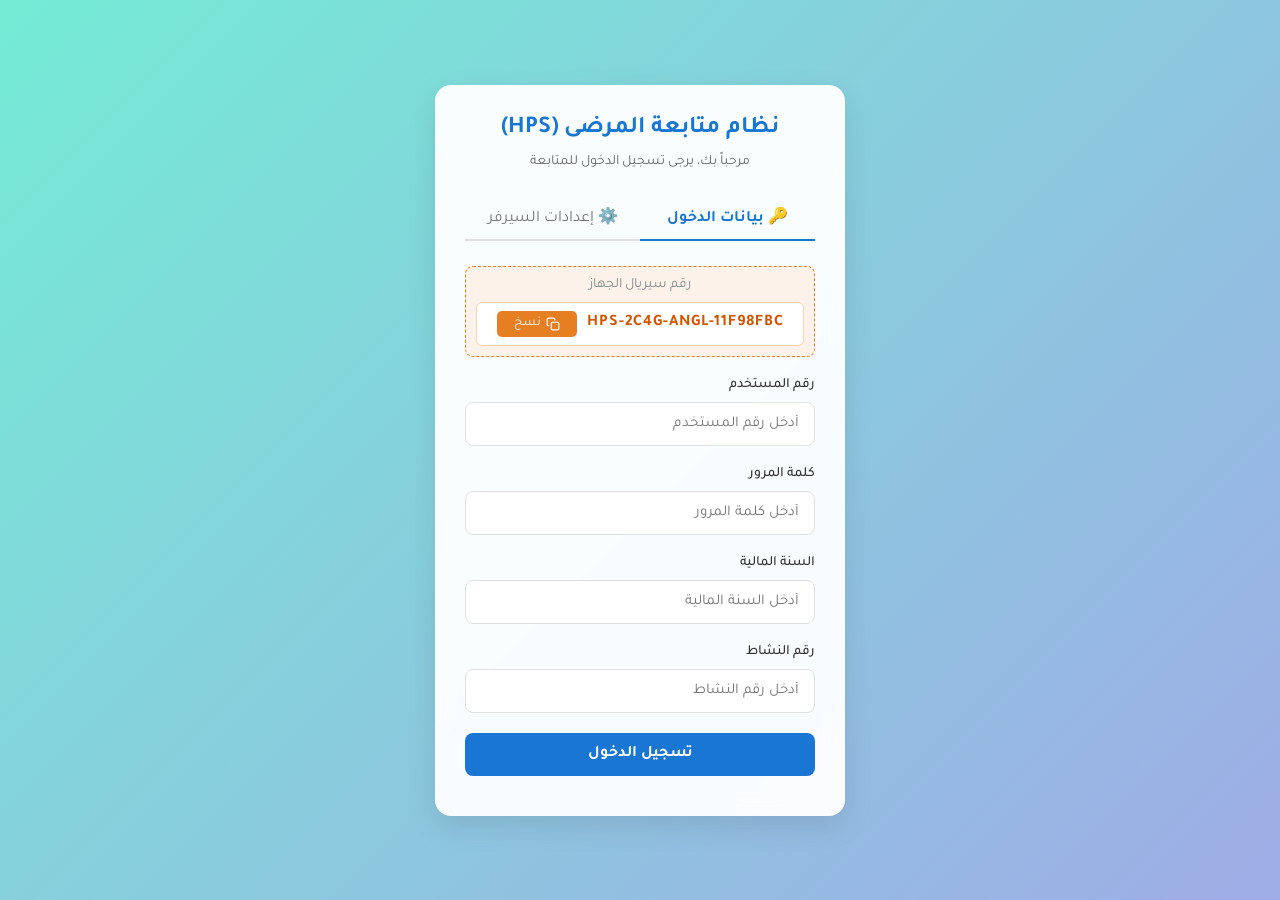
==== index.html @ 6bd35348 "add doctor orders and i/o" ====
<!DOCTYPE html>
<html lang="ar" dir="rtl">

<head>
    <meta charset="UTF-8">
    <meta name="viewport" content="width=device-width, initial-scale=1.0">
    <title>نظام متابعة المرضى - HPS | الرئيسية</title>
    <link rel="stylesheet" href="assets/css/style.css">
    <link rel="stylesheet" href="assets/css/dashboard.css">
    <link href="https://fonts.googleapis.com/css2?family=Tajawal:wght@400;500;700&display=swap" rel="stylesheet">
    <link rel="manifest" href="manifest.json">
</head>

<body>
    <div class="app-layout">
        <nav class="top-nav">
            <div class="brand">
                <h1>🏥 نظام متابعة المرضى (HPS)</h1>
            </div>
            <div class="nav-actions">
                <div class="user-info">
                    التاريخ: <span id="cur-dt"></span>
                </div>
                <button onclick="logout()" class="btn-logout">تسجيل خروج 🚪</button>
            </div>
        </nav>

        <main class="main-content">
            <h2 class="welcome-text">مرحباً بك في لوحة التحكم الرئيسية</h2>
            <p style="color:var(--text-muted); margin-bottom: 20px;">اختر أحد الخدمات التالية للبدء بالعمل:</p>

            <!-- Sync Card Container -->
            <div id="sync-dashboard-card"
                style="display: none; background: #fff3e0; border: 1px solid #ffb74d; border-radius: 12px; padding: 15px 20px; margin-bottom: 30px; cursor: pointer; box-shadow: 0 4px 6px rgba(0,0,0,0.05); display: flex; align-items: center; justify-content: space-between;"
                onclick="window.location.href='sync.html'">
                <div style="display: flex; align-items: center; gap: 15px;">
                    <span style="font-size: 24px;">🔄</span>
                    <span style="font-size: 16px; font-weight: bold; color: #e67e22;" id="sync-dashboard-text">لديك
                        سجلات تحتاج إلى مزامنة</span>
                </div>
                <span style="font-size: 20px; color: #e67e22;">⬅️</span>
            </div>

            <div class="dashboard-grid">

                <a href="vitals.html" class="dash-card">
                    <div class="dash-icon">🩺</div>
                    <h3>العلامات الحيوية</h3>
                    <p>تسجيل علامات المريض الحيوية كل ساعة ومتابعة التطورات</p>
                </a>

                <a href="intake_output.html" class="dash-card">
                    <div class="dash-icon">💧</div>
                    <h3>السوائل (Intake & Output)</h3>
                    <p>متابعة السوائل المغذية (داخل) والمفرزات (خارج) للمريض</p>
                </a>

                <a href="doctor-orders.html" class="dash-card"
                    style="border: 2px solid #55efc4; background-color: #e5fdf5;">
                    <div class="dash-icon">📋</div>
                    <h3>أوامر الأطباء</h3>
                    <p>إدارة وتسجيل الأدوية والفحوصات والأشعة الخاصة بالمريض</p>
                </a>

                <a href="settings.html" class="dash-card">
                    <div class="dash-icon">⚙️</div>
                    <h3>الإعدادات والنسخ</h3>
                    <p>إدارة البيانات المحلية والنسخ الاحتياطي</p>
                </a>

                <a href="javascript:void(0)" class="dash-card disabled"
                    onclick="alert('سيتم إضافتها قريباً في التحديث القادم')">
                    <div class="dash-icon">📋</div>
                    <h3>ملاحظات التمريض</h3>
                    <p>كتابة ومراجعة النوتات وملاحظات التمريض للمريض</p>
                </a>

                <a href="javascript:void(0)" class="dash-card disabled"
                    onclick="alert('سيتم إضافتها قريباً في التحديث القادم')">
                    <div class="dash-icon">📊</div>
                    <h3>التقارير والإحصائيات</h3>
                    <p>ملخصات وتقارير العناية بالمريض وتقارير الخروج</p>
                </a>

            </div>
        </main>
    </div>

    <script src="assets/js/config.js"></script>
    <script src="assets/js/db.js"></script>
    <script src="assets/js/sync.js"></script>
    <script>
        document.addEventListener('DOMContentLoaded', () => {
            if (!getToken()) {
                window.location.href = 'login.html';
                return;
            }
            document.getElementById('cur-dt').innerText = new Date().toLocaleDateString('ar-YE');
        });
        if ('serviceWorker' in navigator) {
            navigator.serviceWorker.register('sw.js');
        }
    </script>
</body>

</html>
---- assets/css/style.css ----
/* assets/css/style.css */
:root {
    --primary: #1565c0;
    --primary-light: #42a5f5;
    --accent: #26a69a;
    --success: #2e7d32;
    --danger: #c62828;
    --bg-color: #f4f6f8;
    --card-bg: #fff;
    --text-main: #2c3e50;
    --text-muted: #7f8c8d;
    --border-color: #e0e0e0;
}

* {
    box-sizing: border-box;
}

body {
    font-family: 'Tajawal', sans-serif;
    background: var(--bg-color);
    color: var(--text-main);
    margin: 0;
    padding: 0;
    direction: rtl;
}

/* Layout */
.app-layout {
    display: flex;
    flex-direction: column;
    min-height: 100vh;
}

.top-nav {
    background: var(--primary);
    color: white;
    padding: 15px 30px;
    display: flex;
    justify-content: space-between;
    align-items: center;
    box-shadow: 0 4px 6px rgba(0, 0, 0, 0.1);
}

.top-nav h1 {
    margin: 0;
    font-size: 22px;
    font-weight: 700;
}

.nav-actions {
    display: flex;
    align-items: center;
    gap: 20px;
}

.user-info {
    font-weight: 500;
    font-size: 15px;
}

.main-content {
    padding: 20px 30px;
    max-width: 1200px;
    margin: 0 auto;
    width: 100%;
}

/* Cards */
.card {
    background: var(--card-bg);
    border-radius: 12px;
    box-shadow: 0 4px 15px rgba(0, 0, 0, 0.05);
    padding: 20px;
    margin-bottom: 20px;
    border: 1px solid rgba(0, 0, 0, 0.05);
}

.section-title {
    margin-top: 0;
    margin-bottom: 20px;
    color: var(--primary);
    border-bottom: 2px solid var(--border-color);
    padding-bottom: 10px;
}

.action-bar {
    display: flex;
    flex-wrap: wrap;
    gap: 10px;
    background: var(--card-bg);
    padding: 15px;
    border-radius: 10px;
    box-shadow: 0 4px 6px rgba(0,0,0,0.05);
    margin-bottom: 20px;
    align-items: center;
}

/* Grids */
.grid-2 {
    display: grid;
    grid-template-columns: 1fr 1fr;
    gap: 20px;
}

.patient-grid {
    display: grid;
    grid-template-columns: repeat(auto-fill, minmax(180px, 1fr));
    gap: 15px;
}

.align-bottom {
    align-items: end;
}

/* Forms */
.form-group {
    margin-bottom: 5px;
}

.full-width {
    grid-column: 1 / -1;
}

.form-group label {
    display: block;
    margin-bottom: 8px;
    font-weight: 600;
    font-size: 14px;
    color: var(--text-main);
}

.form-group input,
.form-group select,
.form-group textarea {
    width: 100%;
    padding: 10px 12px;
    border: 1px solid var(--border-color);
    border-radius: 8px;
    font-family: inherit;
    font-size: 15px;
    transition: all 0.3s ease;
}

.form-group input:focus,
.form-group select:focus,
.form-group textarea:focus {
    outline: none;
    border-color: var(--primary-light);
    box-shadow: 0 0 0 3px rgba(66, 165, 245, 0.15);
}

.form-group input[readonly] {
    background-color: #f9f9f9;
    color: var(--text-muted);
}

.input-with-btn {
    display: flex;
    gap: 5px;
}

.input-with-btn input {
    flex: 1;
}

.info-item input {
    border: none;
    border-bottom: 1px dashed #ccc;
    border-radius: 0;
    background: transparent;
    padding: 5px;
    font-weight: bold;
}

/* Buttons */
.btn {
    padding: 10px 18px;
    border: none;
    border-radius: 8px;
    font-family: inherit;
    font-size: 15px;
    font-weight: bold;
    cursor: pointer;
    transition: all 0.2s ease;
}

.btn-block {
    width: 100%;
    display: block;
}

.btn-primary {
    background: var(--primary);
    color: white;
}

.btn-primary:hover {
    background: #115293;
}

.btn-success {
    background: var(--success);
    color: white;
}

.btn-success:hover {
    background: #1b5e20;
}

.btn-secondary {
    background: #95a5a6;
    color: white;
}

.btn-secondary:hover {
    background: #7f8c8d;
}

.btn-logout {
    background: transparent;
    color: white;
    border: 1px solid white;
    padding: 8px 15px;
    border-radius: 5px;
    cursor: pointer;
    font-family: inherit;
    font-weight: bold;
}

.btn-logout:hover {
    background: rgba(255, 255, 255, 0.1);
}

.btn-edit {
    background: #f39c12;
    color: white;
    border: none;
    padding: 6px 12px;
    border-radius: 5px;
    cursor: pointer;
}

.btn-add {
    background: var(--accent);
    color: white;
    border: none;
    padding: 6px 12px;
    border-radius: 5px;
    cursor: pointer;
}

/* Tables */
.modern-table {
    width: 100%;
    border-collapse: collapse;
    background: white;
    border-radius: 8px;
    overflow: hidden;
}

.modern-table input, 
.modern-table select {
    width: 100%;
    padding: 8px;
    border: 1px solid var(--border-color);
    border-radius: 4px;
    font-family: inherit;
    font-size: 14px;
}

.modern-table input:focus, 
.modern-table select:focus {
    outline: none;
    border-color: var(--primary-light);
}

.modern-table th,
.modern-table td {
    padding: 12px 15px;
    text-align: right;
    border-bottom: 1px solid #eee;
}

.modern-table th {
    background: #f8f9fa;
    font-weight: 700;
    color: var(--text-main);
}

.modern-table tbody tr:hover {
    background: #f1f8ff;
    cursor: pointer;
}

/* Modal specific table styling - bold + slightly smaller font */
.modal .modern-table td {
    font-weight: bold;
    font-size: 13px;
}

.modal .modern-table th {
    font-size: 13px;
}

/* Dim the add button when it's disabled (active mode) */
#btn-add:disabled {
    opacity: 0.45;
    cursor: not-allowed;
    filter: grayscale(40%);
}

/* Modals */
.modal {
    display: none;
    position: fixed;
    top: 0;
    left: 0;
    width: 100%;
    height: 100%;
    background: rgba(0, 0, 0, 0.5);
    z-index: 1000;
    backdrop-filter: blur(3px);
}

.modal-content {
    background: white;
    width: 90%;
    max-width: 600px;
    margin: 5% auto;
    border-radius: 12px;
    box-shadow: 0 10px 25px rgba(0, 0, 0, 0.2);
    animation: scaleIn 0.3s ease;
}

.modal-lg {
    max-width: 800px;
}

.modal-header {
    display: flex;
    justify-content: space-between;
    align-items: center;
    padding: 15px 20px;
    border-bottom: 1px solid var(--border-color);
}

.modal-header h3 {
    margin: 0;
    color: var(--primary);
}

.close-btn {
    font-size: 24px;
    cursor: pointer;
    color: var(--text-muted);
    transition: color 0.2s;
}

.close-btn:hover {
    color: var(--danger);
}

.modal-body {
    padding: 20px;
}

.modal-footer {
    padding: 15px 20px;
    border-top: 1px solid var(--border-color);
    display: flex;
    justify-content: flex-end;
    gap: 10px;
    background: #fafafa;
    border-bottom-left-radius: 12px;
    border-bottom-right-radius: 12px;
}

@keyframes scaleIn {
    from {
        transform: scale(0.95);
        opacity: 0;
    }

    to {
        transform: scale(1);
        opacity: 1;
    }
}

/* Highlight row */
.saved-row {
    background-color: #e8f5e9 !important;
}

/* Responsive Design for Mobile Devices */
.table-responsive {
    width: 100%;
    overflow-x: auto;
    -webkit-overflow-scrolling: touch;
    margin-bottom: 15px;
}

@media (max-width: 768px) {
    .top-nav {
        flex-direction: column;
        padding: 15px;
        gap: 15px;
        text-align: center;
    }

    .top-nav h1 {
        font-size: 18px;
    }

    .nav-actions {
        width: 100%;
        justify-content: space-between;
    }

    .main-content {
        padding: 10px 15px;
    }

    .grid-2 {
        grid-template-columns: 1fr;
        gap: 10px;
    }

    .patient-grid {
        grid-template-columns: 1fr 1fr;
        gap: 10px;
    }

    .align-bottom {
        align-items: stretch;
    }

    .modal-content {
        width: 95%;
        margin: 5% auto;
        max-height: 90vh;
        display: flex;
        flex-direction: column;
    }

    .modal-body {
        overflow-y: auto;
        padding: 15px;
    }

    .modal-footer {
        flex-direction: column;
        gap: 10px;
    }

    .modal-footer button {
        width: 100%;
    }

    .btn-logout {
        padding: 6px 10px;
        font-size: 13px;
    }

    .form-group label {
        font-size: 13px;
    }

    .input-with-btn button {
        padding: 10px;
    }

    .info-item label {
        font-size: 12px;
        display: block;
        margin-bottom: 2px;
        color: var(--primary);
    }

    .info-item input {
        font-size: 13px;
        width: 100%;
    }
}

@media (max-width: 480px) {
    .patient-grid {
        grid-template-columns: 1fr;
    }
    
    .action-bar {
        gap: 8px;
        padding: 10px;
        justify-content: center;
    }

    .action-bar .btn {
        flex: 1 1 45%; 
        font-size: 13px;
        padding: 8px 5px;
    }

    .modern-table th,
    .modern-table td {
        padding: 8px 3px;
        font-size: 12px;
        white-space: nowrap;
        text-align: center;
    }

    .modern-table input,
    .modern-table select {
        font-size: 12px;
        padding: 6px 4px;
        min-width: 60px;
    }

    /* Small action buttons in mobile tables */
    .modern-table .btn-edit,
    .modern-table .btn-add {
        padding: 5px 6px;
        font-size: 11px;
        border-radius: 4px;
    }

    /* Make the section title smaller on mobile */
    .section-title {
        font-size: 16px;
    }
}
---- assets/css/dashboard.css ----
.welcome-text {
    color: var(--primary);
    margin-bottom: 5px;
    font-size: 24px;
}

.dashboard-grid {
    display: grid;
    grid-template-columns: repeat(auto-fit, minmax(280px, 1fr));
    gap: 20px;
}

.dash-card {
    background: var(--card-bg);
    border: 1px solid var(--border-color);
    border-radius: 12px;
    padding: 30px 20px;
    text-align: center;
    text-decoration: none;
    color: var(--text-main);
    box-shadow: 0 4px 15px rgba(0, 0, 0, 0.05);
    transition: all 0.3s ease;
    display: flex;
    flex-direction: column;
    align-items: center;
}

.dash-card:hover:not(.disabled) {
    transform: translateY(-5px);
    box-shadow: 0 8px 25px rgba(21, 101, 192, 0.15);
    border-color: var(--primary-light);
}

.dash-card.disabled {
    opacity: 0.6;
    cursor: not-allowed;
    background: #fdfdfd;
}

.dash-icon {
    font-size: 50px;
    margin-bottom: 15px;
}

.dash-card h3 {
    margin: 0 0 10px 0;
    color: var(--primary);
    font-size: 20px;
}

.dash-card p {
    margin: 0;
    font-size: 14px;
    color: var(--text-muted);
}
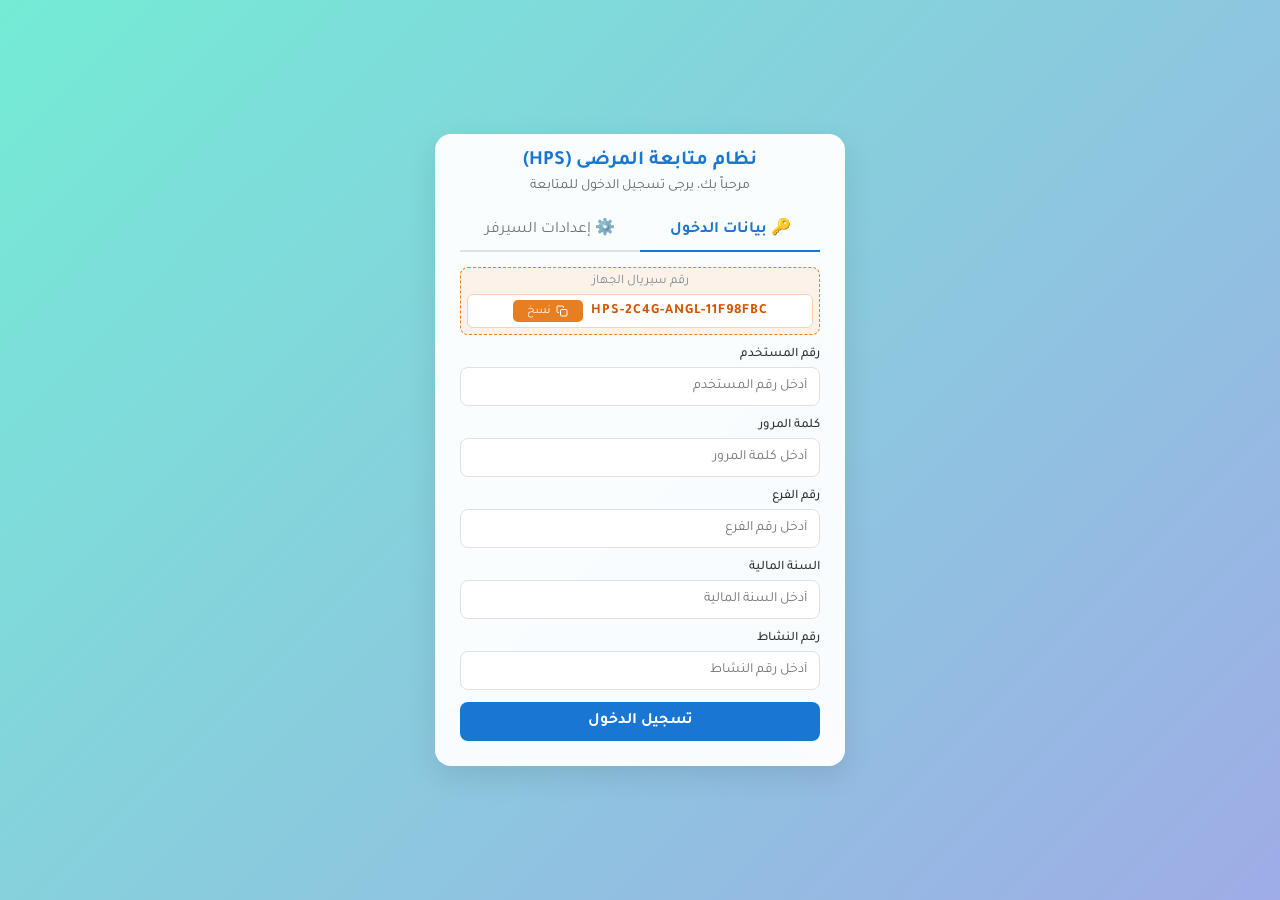
==== commit 1b65cb31: "make one page for all operations" ====
--- a/index.html
+++ b/index.html
@@ -9,6 +9,11 @@
     <link rel="stylesheet" href="assets/css/dashboard.css">
     <link href="https://fonts.googleapis.com/css2?family=Tajawal:wght@400;500;700&display=swap" rel="stylesheet">
     <link rel="manifest" href="manifest.json">
+    <meta name="theme-color" content="#1565c0">
+    <meta name="mobile-web-app-capable" content="yes">
+    <meta name="apple-mobile-web-app-capable" content="yes">
+    <meta name="apple-mobile-web-app-status-bar-style" content="black-translucent">
+    <link rel="apple-touch-icon" href="icon.png">
 </head>
 
 <body>
@@ -42,7 +47,13 @@
             </div>
 
             <div class="dashboard-grid">
-
+                <!-- New Patient Follow-up Page (Recommended) -->
+                <a href="patient-dashboard.html" class="dash-card" style="border: 2px solid #1565c0; background: linear-gradient(135deg, #e3f2fd 0%, #ffffff 100%);">
+                    <div class="dash-icon">👤</div>
+                    <h3>متابعة مريض</h3>
+                    <p>البحث عن مريض ومتابعة حالته (علامات، سوائل، أوامر) في مكان واحد وبسهولة</p>
+                    <span style="position: absolute; top: 10px; left: 10px; background: #1565c0; color: white; padding: 2px 8px; border-radius: 12px; font-size: 10px;">جديد ✨</span>
+                </a>
                 <a href="vitals.html" class="dash-card">
                     <div class="dash-icon">🩺</div>
                     <h3>العلامات الحيوية</h3>
@@ -97,8 +108,13 @@
             }
             document.getElementById('cur-dt').innerText = new Date().toLocaleDateString('ar-YE');
         });
+
         if ('serviceWorker' in navigator) {
-            navigator.serviceWorker.register('sw.js');
+            window.addEventListener('load', () => {
+                navigator.serviceWorker.register('./sw.js')
+                    .then(reg => console.log('SW registered directly in HTML:', reg.scope))
+                    .catch(err => console.warn('SW registration failed:', err));
+            });
         }
     </script>
 </body>
--- a/assets/css/style.css
+++ b/assets/css/style.css
@@ -25,6 +25,26 @@
     direction: rtl;
 }
 
+.mandatory-field {
+    background-color: #fffde7 !important; /* أبيض مائل للأصفر */
+    border: 1px solid #fbc02d !important;
+}
+
+.mandatory-field:focus {
+    background-color: #fff9c4 !important;
+    border-color: #f9a825 !important;
+    box-shadow: 0 0 5px rgba(249, 168, 37, 0.3) !important;
+}
+
+.modal .modern-table tbody tr td {
+    background-color: #fffde7 !important;
+    border-bottom: 1px solid #c4a692 !important;;
+}
+
+.modal .modern-table tbody tr:hover td {
+    background-color: #fff9c4 !important;
+}
+
 /* Layout */
 .app-layout {
     display: flex;
@@ -105,8 +125,8 @@
 
 .patient-grid {
     display: grid;
-    grid-template-columns: repeat(auto-fill, minmax(180px, 1fr));
-    gap: 15px;
+    grid-template-columns: repeat(auto-fill, minmax(140px, 1fr));
+    gap: 8px;
 }
 
 .align-bottom {
@@ -124,9 +144,9 @@
 
 .form-group label {
     display: block;
-    margin-bottom: 8px;
+    margin-bottom: 4px;
     font-weight: 600;
-    font-size: 14px;
+    font-size: 13px;
     color: var(--text-main);
 }
 
@@ -134,11 +154,11 @@
 .form-group select,
 .form-group textarea {
     width: 100%;
-    padding: 10px 12px;
+    padding: 7px 10px;
     border: 1px solid var(--border-color);
-    border-radius: 8px;
+    border-radius: 6px;
     font-family: inherit;
-    font-size: 15px;
+    font-size: 14px;
     transition: all 0.3s ease;
 }
 
@@ -164,22 +184,34 @@
     flex: 1;
 }
 
+.info-item {
+    margin-bottom: 2px;
+}
+
+.info-item label {
+    font-size: 11px;
+    color: var(--primary);
+    margin-bottom: 2px;
+}
+
 .info-item input {
     border: none;
     border-bottom: 1px dashed #ccc;
     border-radius: 0;
     background: transparent;
-    padding: 5px;
+    padding: 2px 5px;
     font-weight: bold;
+    font-size: 13px;
+    height: auto;
 }
 
 /* Buttons */
 .btn {
-    padding: 10px 18px;
+    padding: 8px 14px;
     border: none;
-    border-radius: 8px;
+    border-radius: 6px;
     font-family: inherit;
-    font-size: 15px;
+    font-size: 14px;
     font-weight: bold;
     cursor: pointer;
     transition: all 0.2s ease;
@@ -429,7 +461,7 @@
 
     .patient-grid {
         grid-template-columns: 1fr 1fr;
-        gap: 10px;
+        gap: 8px;
     }
 
     .align-bottom {
@@ -472,15 +504,22 @@
     }
 
     .info-item label {
-        font-size: 12px;
+        font-size: 11px;
         display: block;
-        margin-bottom: 2px;
+        margin-bottom: 1px;
         color: var(--primary);
+    }
+    
+    .info-item {
+        background: #f9f9f9;
+        padding: 5px 8px;
+        border-radius: 6px;
     }
 
     .info-item input {
         font-size: 13px;
         width: 100%;
+        padding: 0;
     }
 }
 
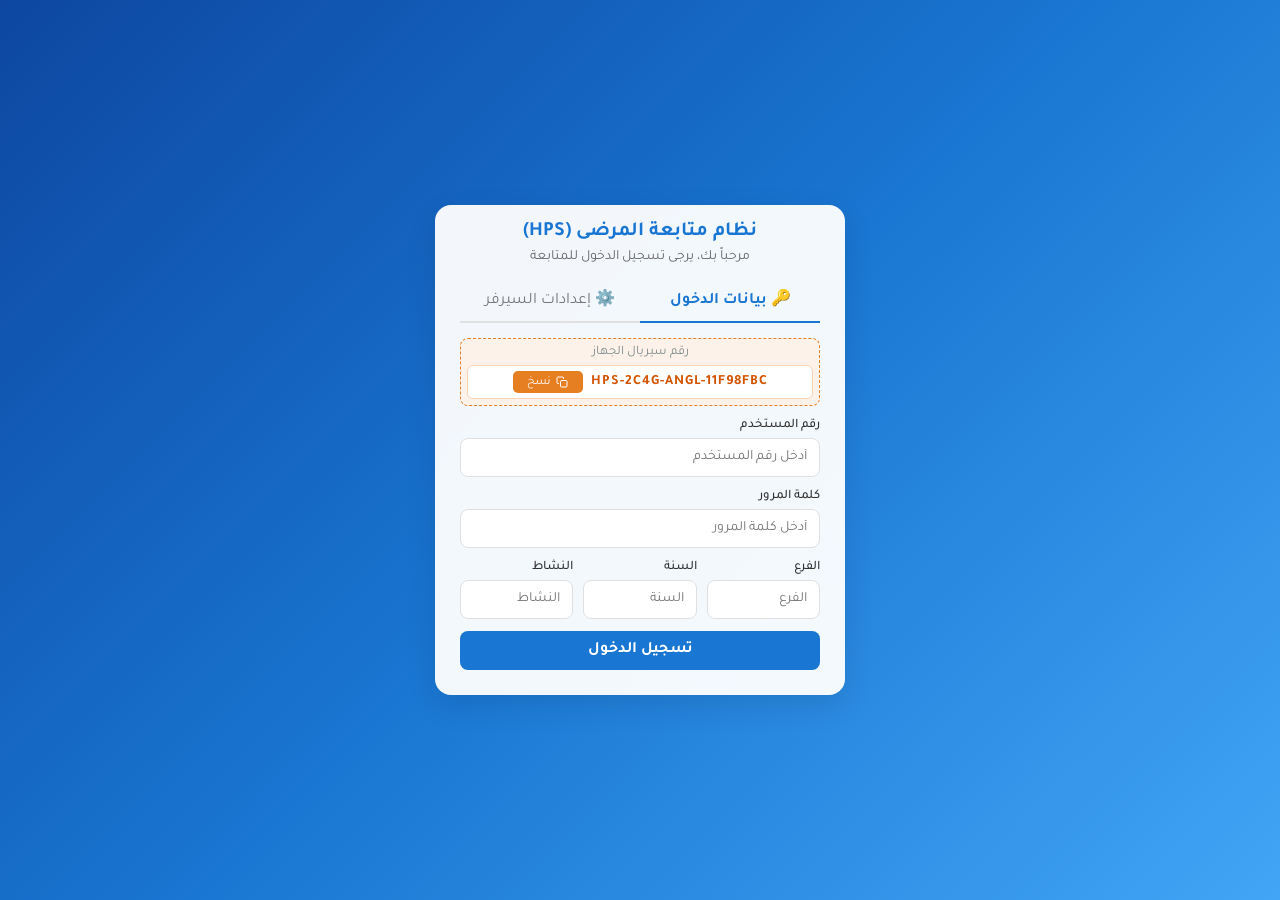
==== commit a3befca7: "add company name and serial exception" ====
--- a/index.html
+++ b/index.html
@@ -20,7 +20,7 @@
     <div class="app-layout">
         <nav class="top-nav">
             <div class="brand">
-                <h1>🏥 نظام متابعة المرضى (HPS)</h1>
+                <h1 id="company-name-title">🏥 نظام متابعة المرضى (HPS)</h1>
             </div>
             <div class="nav-actions">
                 <div class="user-info">
@@ -31,7 +31,7 @@
         </nav>
 
         <main class="main-content">
-            <h2 class="welcome-text">مرحباً بك في لوحة التحكم الرئيسية</h2>
+            <h2 class="welcome-text">مرحباً بك ...</h2>
             <p style="color:var(--text-muted); margin-bottom: 20px;">اختر أحد الخدمات التالية للبدء بالعمل:</p>
 
             <!-- Sync Card Container -->
@@ -107,7 +107,35 @@
                 return;
             }
             document.getElementById('cur-dt').innerText = new Date().toLocaleDateString('ar-YE');
+            
+            // Load and display company name dynamically
+            fetchCompanyName();
         });
+
+        async function fetchCompanyName() {
+            const cachedName = localStorage.getItem('cached_company_name');
+            const titleElem = document.getElementById('company-name-title');
+            if (cachedName && titleElem) {
+                titleElem.innerText = cachedName;
+            }
+
+            try {
+                const apiUrl = getBaseApiUrl();
+                const res = await fetch(`${apiUrl}/company/name`, {
+                    method: 'GET',
+                    headers: getHeaders()
+                });
+                if (res.ok) {
+                    const data = await res.json();
+                    if (data && data.companyName && titleElem) {
+                        titleElem.innerText = data.companyName;
+                        localStorage.setItem('cached_company_name', data.companyName);
+                    }
+                }
+            } catch (e) {
+                console.error('Failed to fetch company name:', e);
+            }
+        }
 
         if ('serviceWorker' in navigator) {
             window.addEventListener('load', () => {
--- a/assets/css/style.css
+++ b/assets/css/style.css
@@ -64,8 +64,11 @@
 
 .top-nav h1 {
     margin: 0;
-    font-size: 22px;
+    font-size: clamp(16px, 4.5vw, 22px);
     font-weight: 700;
+    word-break: break-word;
+    overflow-wrap: break-word;
+    max-width: 100%;
 }
 
 .nav-actions {
@@ -442,7 +445,10 @@
     }
 
     .top-nav h1 {
-        font-size: 18px;
+        font-size: clamp(14px, 5vw, 18px);
+        word-break: break-word;
+        overflow-wrap: break-word;
+        max-width: 100%;
     }
 
     .nav-actions {
--- a/assets/css/dashboard.css
+++ b/assets/css/dashboard.css
@@ -14,7 +14,7 @@
     background: var(--card-bg);
     border: 1px solid var(--border-color);
     border-radius: 12px;
-    padding: 30px 20px;
+    padding: 5px 20px;
     text-align: center;
     text-decoration: none;
     color: var(--text-main);
